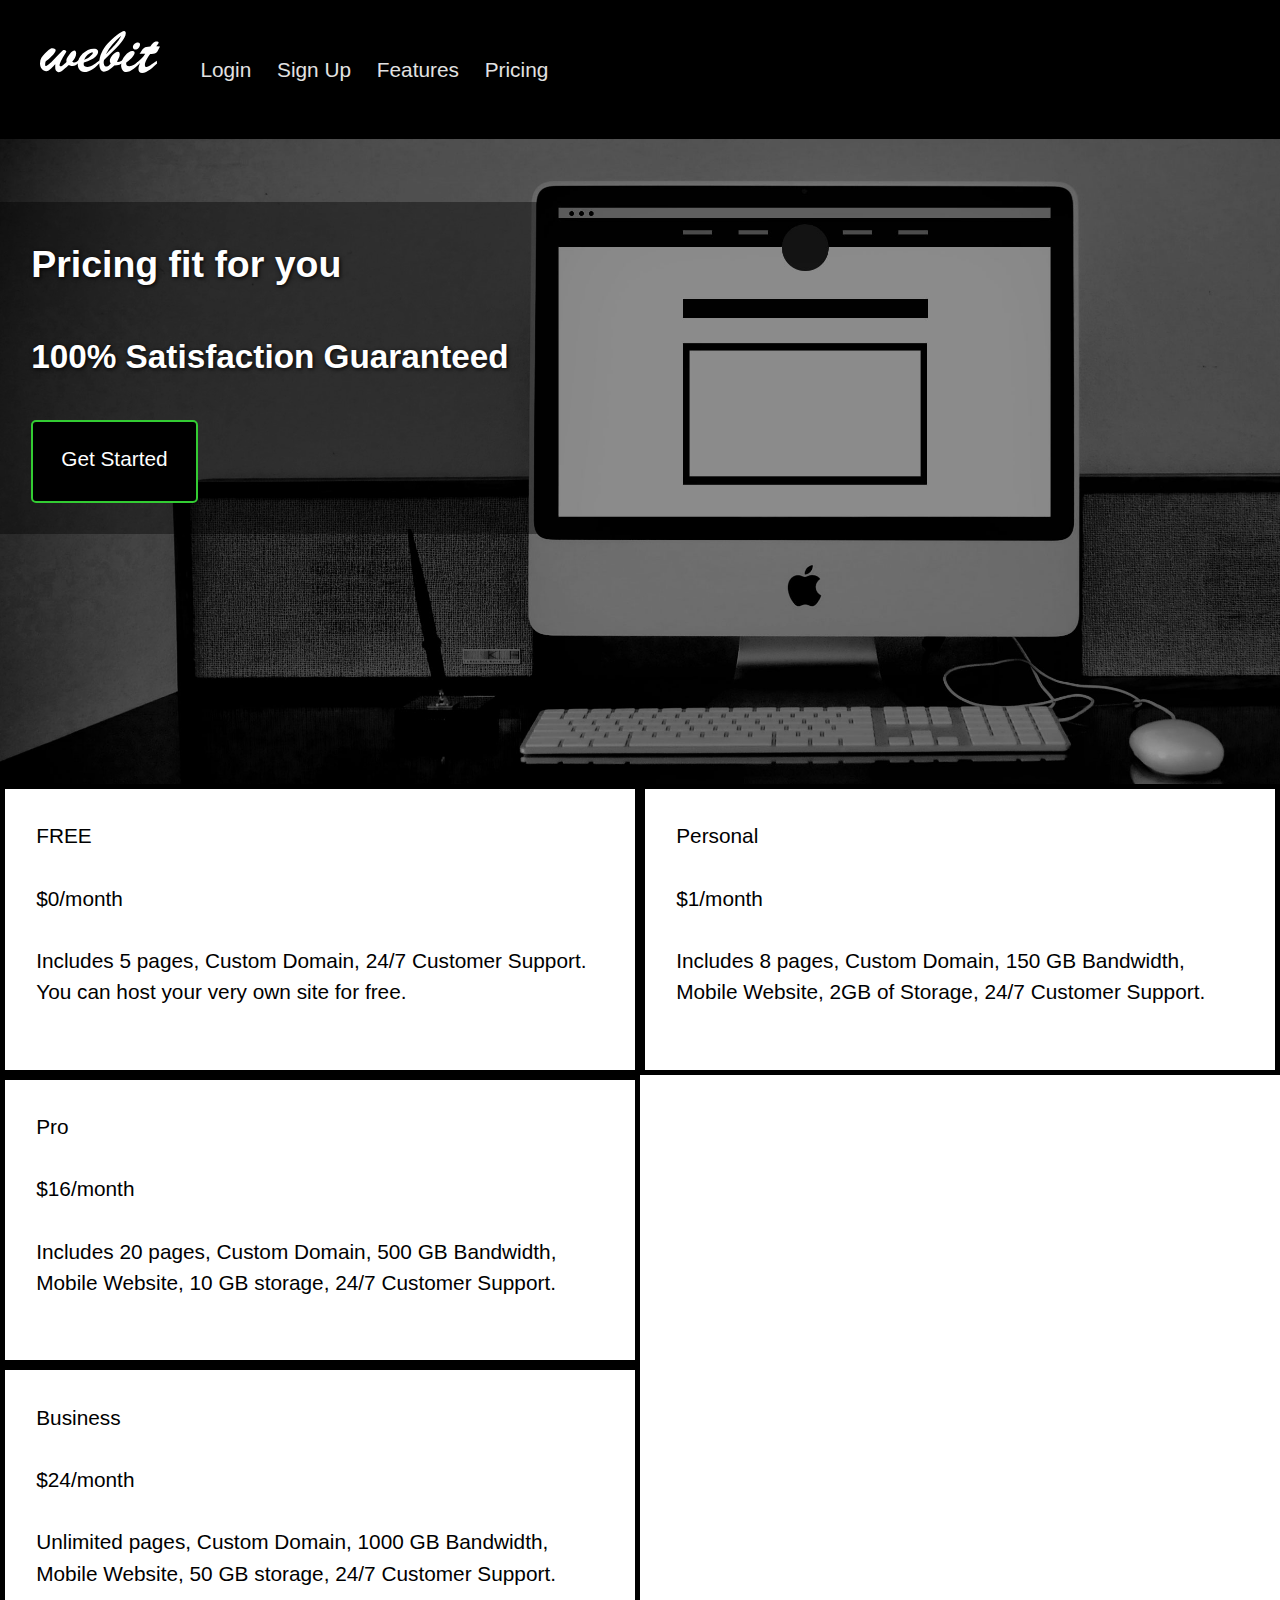
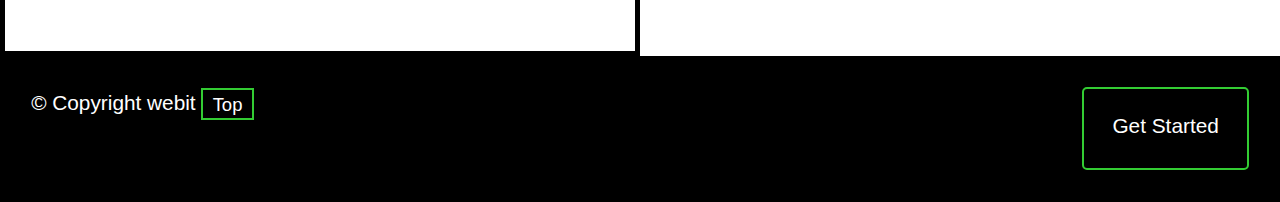
==== pricing.html @ 9e7751a6 "added pricing content" ====
<!DOCTYPE html>
<html lang="en-ca">
<head>
    <meta charset="utf-8">
    <title>Webit</title>
    <meta name="viewport" content="width=device-width,initial-scale=1">
    
    <link href="css/grid.css" rel="stylesheet">
    <link href="css/typography.css" rel="stylesheet">
    <link href="css/main.css" rel="stylesheet">
</head>
<body>

<ul class="skip-links">
    <li><a href="#nav">Skip to Navigation</a></li>
    <li><a href="#main">Skip to main content</a></li>
</ul>    
    
<header class="head" role="banner" id="top">
    <div class="head-top">
        <div class="logo">
            <a href="index.html"><img src="images/webit-logo.svg" alt="Webit logo"></a>
        </div>
        <div>
            <nav class="nav" role="navigation" id="nav">
                <ul>
                    <li><a href="#">Login</a></li>
                    <li><a href="signup.html">Sign Up</a></li>
                    <li><a href="index.html#features">Features</a></li>
                    <li><a href="pricing.html">Pricing</a></li>
                </ul>   
            </nav>
        </div>
    </div>
</header>
  
<main role="main" id="main">     
    <div class="billboard">
        <div class="billboardtext island">
            <h1>Pricing fit for you</h1>
            <h2>100% Satisfaction Guaranteed</h2>
            <div class="getstarted">
                <a href=""><p class="kilo push-0">Get Started</p></a>
            </div>
        </div>

    </div>
    
    <div class="grid">
        <div class="box3 island unit unit-xs-1 unit-s-1 unit-m-1-2 unit-1-4">
            <p>FREE</p>
            <p>$0/month</p>
            <p>Includes 5 pages, Custom Domain, 24/7 Customer Support. You can host your very own site for free.</p>
        </div>
        <div class="box3 island unit unit-xs-1 unit-s-1 unit-m-1-2 unit-1-4">
            <p>Personal</p>
            <p>$1/month</p>
            <p>Includes 8 pages, Custom Domain, 150 GB Bandwidth, Mobile Website, 2GB of Storage, 24/7 Customer Support.</p>
        </div>
        </div>
        <div class="box3 island unit unit-xs-1 unit-s-1 unit-m-1-2 unit-1-4">
            <p>Pro</p>
            <p>$16/month</p>
            <p>Includes 20 pages, Custom Domain, 500 GB Bandwidth, Mobile Website, 10 GB storage, 24/7 Customer Support.</p>
        </div>
        <div class="box3 island unit unit-xs-1 unit-s-1 unit-m-1-2 unit-1-4">
            <p>Business</p>
            <p>$24/month</p>
            <p>Unlimited pages, Custom Domain, 1000 GB Bandwidth, Mobile Website, 50 GB storage, 24/7 Customer Support.</p>
        </div>
    </div>   
</main>
    
<footer class="foot island grid" role="contentinfo">
    <div class="unit unit-xs-1-2 unit-s-1-2 unit-m-1-2 unit-l-1-2">
        <p class="copyright kilo">© Copyright webit <a href="#top" class="toplink milli">Top</a></p>
    </div>
     <div class="getstarted-footer unit unit-xs-1-2 unit-s-1-2 unit-m-1-2 unit-l-1-2">
         <a href="signup.html"><p class="kilo push-0">Get Started</p></a>
    </div>
</footer> 
    
</body>
</html>
---- css/grid.css ----
.grid {
  margin: 0;
  padding: 0;
  letter-spacing: -0.31em;
  text-rendering: optimizespeed;
  display: -webkit-flex;
  -webkit-flex-flow: row wrap;
  display: -ms-flexbox;
  -ms-flex-flow: row wrap;
  display: flex;
  flex-flow: row wrap;
}

.grid-bottom {
  -webkit-align-items: flex-end;
  -ms-align-items: flex-end;
  align-items: flex-end;
}

.grid-middle {
  -webkit-align-items: center;
  -ms-align-items: center;
  align-items: center;
}

.grid-stretch {
  -webkit-align-items: stretch;
  -ms-align-items: stretch;
  align-items: stretch;
}

.opera-only :-o-prefocus, .grid {
  word-spacing: -0.43em;
}

.unit {
  letter-spacing: normal;
  text-rendering: auto;
  vertical-align: top;
  word-spacing: normal;
  display: inline-block;
  visibility: visible;
}

.grid-bottom .unit {
  vertical-align: bottom;
}

.grid-middle .unit {
  vertical-align: middle;
}

.unit[class*="push-"],
.unit[class*="pull-"] {
  position: relative;
}

.unit-xs-hidden {
  display: none;
  visibility: hidden;
}

.unit-xs-centered {
  margin: 0 auto;
}

.unit-xs-1, .xs-1 {
  display: block;
  visibility: visible;
  width: 100%;
}

.unit-offset-xs-0 {
  margin-left: 0;
}

.unit-push-xs-0,
.unit-pull-xs-0 {
  left: 0;
}

.unit-xs-1-2, .xs-1-2 {
  width: 50.0000%;
}

.unit-offset-xs-1-2 {
  margin-left: 50.0000%;
}

.unit-push-xs-1-2 {
  left: 50.0000%;
}

.unit-pull-xs-1-2 {
  left: -50.0000%;
}

.unit-xs-1-3, .xs-1-3 {
  width: 33.3333%;
}

.unit-offset-xs-1-3 {
  margin-left: 33.3333%;
}

.unit-push-xs-1-3 {
  left: 33.3333%;
}

.unit-pull-xs-1-3 {
  left: -33.3333%;
}

.unit-xs-2-3, .xs-2-3 {
  width: 66.6667%;
}

.unit-offset-xs-2-3 {
  margin-left: 66.6667%;
}

.unit-push-xs-2-3 {
  left: 66.6667%;
}

.unit-pull-xs-2-3 {
  left: -66.6667%;
}

.unit-xs-1-4, .xs-1-4 {
  width: 25.0000%;
}

.unit-offset-xs-1-4 {
  margin-left: 25.0000%;
}

.unit-push-xs-1-4 {
  left: 25.0000%;
}

.unit-pull-xs-1-4 {
  left: -25.0000%;
}

.unit-xs-3-4, .xs-3-4 {
  width: 75.0000%;
}

.unit-offset-xs-3-4 {
  margin-left: 75.0000%;
}

.unit-push-xs-3-4 {
  left: 75.0000%;
}

.unit-pull-xs-3-4 {
  left: -75.0000%;
}

.unit-xs-1-2,.xs-1-2,.unit-xs-1-3,.xs-1-3,.unit-xs-2-3,.xs-2-3,.unit-xs-1-4,.xs-1-4,.unit-xs-3-4,.xs-3-4 {
  display: inline-block;
  visibility: visible;
}

@media only screen and (min-width: 25em) {

.unit-s-hidden {
  display: none;
  visibility: hidden;
}

.unit-s-centered {
  margin: 0 auto;
}

.unit-s-1, .s-1 {
  display: block;
  visibility: visible;
  width: 100%;
}

.unit-offset-s-0 {
  margin-left: 0;
}

.unit-push-s-0,
.unit-pull-s-0 {
  left: 0;
}

.unit-s-1-2, .s-1-2 {
  width: 50.0000%;
}

.unit-offset-s-1-2 {
  margin-left: 50.0000%;
}

.unit-push-s-1-2 {
  left: 50.0000%;
}

.unit-pull-s-1-2 {
  left: -50.0000%;
}

.unit-s-1-3, .s-1-3 {
  width: 33.3333%;
}

.unit-offset-s-1-3 {
  margin-left: 33.3333%;
}

.unit-push-s-1-3 {
  left: 33.3333%;
}

.unit-pull-s-1-3 {
  left: -33.3333%;
}

.unit-s-2-3, .s-2-3 {
  width: 66.6667%;
}

.unit-offset-s-2-3 {
  margin-left: 66.6667%;
}

.unit-push-s-2-3 {
  left: 66.6667%;
}

.unit-pull-s-2-3 {
  left: -66.6667%;
}

.unit-s-1-4, .s-1-4 {
  width: 25.0000%;
}

.unit-offset-s-1-4 {
  margin-left: 25.0000%;
}

.unit-push-s-1-4 {
  left: 25.0000%;
}

.unit-pull-s-1-4 {
  left: -25.0000%;
}

.unit-s-3-4, .s-3-4 {
  width: 75.0000%;
}

.unit-offset-s-3-4 {
  margin-left: 75.0000%;
}

.unit-push-s-3-4 {
  left: 75.0000%;
}

.unit-pull-s-3-4 {
  left: -75.0000%;
}

.unit-s-1-2,.s-1-2,.unit-s-1-3,.s-1-3,.unit-s-2-3,.s-2-3,.unit-s-1-4,.s-1-4,.unit-s-3-4,.s-3-4 {
  display: inline-block;
  visibility: visible;
}

}

@media only screen and (min-width: 38em) {

.unit-m-hidden {
  display: none;
  visibility: hidden;
}

.unit-m-centered {
  margin: 0 auto;
}

.unit-m-1, .m-1 {
  display: block;
  visibility: visible;
  width: 100%;
}

.unit-offset-m-0 {
  margin-left: 0;
}

.unit-push-m-0,
.unit-pull-m-0 {
  left: 0;
}

.unit-m-1-2, .m-1-2 {
  width: 50.0000%;
}

.unit-offset-m-1-2 {
  margin-left: 50.0000%;
}

.unit-push-m-1-2 {
  left: 50.0000%;
}

.unit-pull-m-1-2 {
  left: -50.0000%;
}

.unit-m-1-3, .m-1-3 {
  width: 33.3333%;
}

.unit-offset-m-1-3 {
  margin-left: 33.3333%;
}

.unit-push-m-1-3 {
  left: 33.3333%;
}

.unit-pull-m-1-3 {
  left: -33.3333%;
}

.unit-m-2-3, .m-2-3 {
  width: 66.6667%;
}

.unit-offset-m-2-3 {
  margin-left: 66.6667%;
}

.unit-push-m-2-3 {
  left: 66.6667%;
}

.unit-pull-m-2-3 {
  left: -66.6667%;
}

.unit-m-1-4, .m-1-4 {
  width: 25.0000%;
}

.unit-offset-m-1-4 {
  margin-left: 25.0000%;
}

.unit-push-m-1-4 {
  left: 25.0000%;
}

.unit-pull-m-1-4 {
  left: -25.0000%;
}

.unit-m-3-4, .m-3-4 {
  width: 75.0000%;
}

.unit-offset-m-3-4 {
  margin-left: 75.0000%;
}

.unit-push-m-3-4 {
  left: 75.0000%;
}

.unit-pull-m-3-4 {
  left: -75.0000%;
}

.unit-m-1-2,.m-1-2,.unit-m-1-3,.m-1-3,.unit-m-2-3,.m-2-3,.unit-m-1-4,.m-1-4,.unit-m-3-4,.m-3-4 {
  display: inline-block;
  visibility: visible;
}

}

@media only screen and (min-width: 60em) {

.unit-l-hidden {
  display: none;
  visibility: hidden;
}

.unit-l-centered {
  margin: 0 auto;
}

.unit-l-1, .l-1 {
  display: block;
  visibility: visible;
  width: 100%;
}

.unit-offset-l-0 {
  margin-left: 0;
}

.unit-push-l-0,
.unit-pull-l-0 {
  left: 0;
}

.unit-l-1-2, .l-1-2 {
  width: 50.0000%;
}

.unit-offset-l-1-2 {
  margin-left: 50.0000%;
}

.unit-push-l-1-2 {
  left: 50.0000%;
}

.unit-pull-l-1-2 {
  left: -50.0000%;
}

.unit-l-1-3, .l-1-3 {
  width: 33.3333%;
}

.unit-offset-l-1-3 {
  margin-left: 33.3333%;
}

.unit-push-l-1-3 {
  left: 33.3333%;
}

.unit-pull-l-1-3 {
  left: -33.3333%;
}

.unit-l-2-3, .l-2-3 {
  width: 66.6667%;
}

.unit-offset-l-2-3 {
  margin-left: 66.6667%;
}

.unit-push-l-2-3 {
  left: 66.6667%;
}

.unit-pull-l-2-3 {
  left: -66.6667%;
}

.unit-l-1-4, .l-1-4 {
  width: 25.0000%;
}

.unit-offset-l-1-4 {
  margin-left: 25.0000%;
}

.unit-push-l-1-4 {
  left: 25.0000%;
}

.unit-pull-l-1-4 {
  left: -25.0000%;
}

.unit-l-3-4, .l-3-4 {
  width: 75.0000%;
}

.unit-offset-l-3-4 {
  margin-left: 75.0000%;
}

.unit-push-l-3-4 {
  left: 75.0000%;
}

.unit-pull-l-3-4 {
  left: -75.0000%;
}

.unit-l-1-2,.l-1-2,.unit-l-1-3,.l-1-3,.unit-l-2-3,.l-2-3,.unit-l-1-4,.l-1-4,.unit-l-3-4,.l-3-4 {
  display: inline-block;
  visibility: visible;
}

}

.unit-content-distribute {
  display: -ms-flexbox;
  display: -webkit-flex;
  display: flex;
  -ms-flex-direction: column;
  -webkit-flex-direction: column;
  flex-direction: column;
  -ms-flex-pack: justify;
  -webkit-justify-content: space-between;
  justify-content: space-between;
  -ms-flex-align: center;
  -webkit-align-items: center;
  align-items: center;
}

.content-fill {
  -ms-flex-grow: 2;
  -webkit-flex-grow: 2;
  flex-grow: 2;
}

.content-shrink {
  -ms-align-self: center;
  -webkit-align-self: center;
  align-self: center;
}
---- css/typography.css ----
html {
  font: normal 100%/1.5 Helvetica, sans-serif;
}

@media only screen and (min-width: 60em) {

  html {
    font-size: 110%;
  }

}

@media only screen and (min-width: 90em) {

  html {
    font-size: 120%;
  }

}

@media only screen and (min-width: 120em) {

  html {
    font-size: 130%;
  }

}

h1, h2, h3, h4, h5, h6,
p, ul, ol, dl, dd, figure,
blockquote, details, hr,
fieldset, pre, table {
  margin: 0 0 1.5rem;
}

.yotta {
  font-size: 2.2807rem;
  line-height: 1.3154;
}

.zetta {
  font-size: 2.0273rem;
  line-height: 1.4798;
}

h1, .exa {
  font-size: 1.8020rem;
  line-height: 1.6648;
}

h2, .peta {
  font-size: 1.6018rem;
  line-height: 1.8729;
}

h3, .tera {
  font-size: 1.4238rem;
  line-height: 1.0535;
}

h4, .giga {
  font-size: 1.2656rem;
  line-height: 1.1852;
}

h5, .mega {
  font-size: 1.1250rem;
  line-height: 1.3333;
}

h6, .kilo {
  font-size: 1.0000rem;
  line-height: 1.5000;
}

small, .milli {
  font-size: 0.8889rem;
  line-height: 1.6875;
}

.micro {
  font-size: 0.7901rem;
  line-height: 1.8984;
}

sub,
sup {
  font-size: 75%;
  line-height: 1px;
  position: relative;
  vertical-align: baseline;
}

sup {
  top: -0.5em;
}

sub {
  bottom: -0.25em;
}

.text-left {
  text-align: left;
}

.text-right {
  text-align: right;
}

.text-center {
  text-align: center;
}

.normal {
  font-weight: normal;
}

.bold {
  font-weight: bold;
}

.italic {
  font-style: italic;
}

.push {
  margin-bottom: 1.5rem;
}

.push-none, .push-0 {
  margin-bottom: 0;
}

.push-double, .push-2 {
  margin-bottom: 3.0000rem;
}

.push-half, .push-1-2 {
  margin-bottom: 0.7500rem;
}

.push-quarter, .push-1-4 {
  margin-bottom: 0.3750rem;
}

.pad-top, .pad-t {
  padding-top: 1.5rem;
}

.pad-bottom, .pad-b {
  padding-bottom: 1.5rem;
}

.pad-top-double, .pad-t-2 {
  padding-top: 3.0000rem;
}

.pad-bottom-double, .pad-b-2 {
  padding-bottom: 3.0000rem;
}

.pad-top-half, .pad-t-1-2 {
  padding-top: 0.7500rem;
}

.pad-bottom-half, .pad-b-1-2 {
  padding-bottom: 0.7500rem;
}

.pad-top-quarter, .pad-t-1-4 {
  padding-top: 0.3750rem;
}

.pad-bottom-quarter, .pad-b-1-4 {
  padding-bottom: 0.3750rem;
}

.island {
  padding: 1.5rem;
}

.island-double, .island-2 {
  padding: 3.0000rem;
}

.island-half, .island-1-2 {
  padding: 0.7500rem;
}

.island-quarter, .island-1-4 {
  padding: 0.3750rem;
}

.gutter {
  padding-left: 1.5rem;
  padding-right: 1.5rem;
}

.gutter-double, .gutter-2 {
  padding-left: 3.0000rem;
  padding-right: 3.0000rem;
}

.gutter-half, .gutter-1-2 {
  padding-left: 0.7500rem;
  padding-right: 0.7500rem;
}

.gutter-quarter, .gutter-1-4 {
  padding-left: 0.3750rem;
  padding-right: 0.3750rem;
}
---- css/main.css ----
@-moz-viewport { width: device-width; scale: 1; }
@-ms-viewport { width: device-width; scale: 1; }
@-o-viewport { width: device-width; scale: 1; }
@-webkit-viewport { width: device-width; scale: 1; }
@viewport { width: device-width; scale: 1; }

html {
  margin: 0;
  padding: 0;
  box-sizing: border-box;

  font: normal 100%/1.5 sans-serif;
  -moz-text-size-adjust: 100%;
  -ms-text-size-adjust: 100%;
  -webkit-text-size-adjust: 100%;
  text-size-adjust: 100%;
}

@media only screen and (min-width: 25em) {
    
    html {
        font-size: 110%;
    }
    
}

@media only screen and (min-width: 38em) {

    html {
        font-size: 120%;
    }
    
}

@media only screen and (min-width: 60em) {
    
    html {
        font-size: 130%
    }
    
}

*, *:before, *:after {
  box-sizing: inherit;
}

body {
    margin: 0;
    padding: 0;
}

.head-top {
	overflow: hidden;
	position: relative;
    background-color: #000;
    padding: 0.5em;
}

.logo {
	float: left;
	margin: 1em 30px;
    padding: 0;
	width: 120px;
    height: 50px;
    position: block;
}

.nav {
	background-color: #000;
    display: block;
}

.nav > ul {
	margin: 0;
	padding: 0.8em 0;
    display: inline-block;
	list-style-type: none;
	font-size: 1em;
}

.nav > ul li {
	margin: 0;
	padding: 0.8em 0;
    display: inline-block;
	list-style-type: none;
	font-size: 1em;
}

.nav a,
.nav a:link,
.nav a:visited {
	display: inline-block;
	padding: 0.5em 10px;
	color: #e2e2e2;
	text-decoration: none;
}

.nav a:hover,
.nav a:focus,
.nav a:active {
	background-color: #222;
	color: #fff;
}

.template-image {

}

.box1 {
    background-color: #33cc33;
    padding: 4em;
}

.box2 {
    background-color: #000;
    padding: 4em;
}

.box3 {
    background-color: #fff;
    border-color: #000;
    border-style: solid;
    border-width: 5px;
}

.foot {
    background-color: #000;
}

.billboard {
    width: 100%;
    overflow: hidden;
    height: 15rem;
    background-size: 100%;
    background-image: url(../images/billboard-saas-black-mayyybe-cropped.jpg);  
    color: #fff;
}

.billboardtext {
    background-color: rgba(0,0,0,0.4);
    display: inline-block;
    text-shadow: 1px 1px 4px #000;
    margin-top: 3em;
}

.headers3 {
    text-align: center;
}

.feature {
    text-align: center;
    color: #fff;
}
 
blockquote {
    font-weight: bold;
    display: block;
    font-size: 20px;
    text-align: center;
    margin: 0 auto;
}

blockquote:before, blockquote:after {
color: #33cc33;
font-size: 100%;
width: 50%;
}

blockquote:before {
    content: "“";
    font-size: 6rem;
}

blockquote:after {
    content: "”";
    font-size: 6rem;
    
}

.boxlength {
    width: 100%;
    height: 3em;
}

.centreform {
    text-align: center;
}

form {
    max-width: 30em;
    margin: 0 auto;
}

button {
    font-size: 1em;
    border: none;
    background-color: #000;
    font-family: helvetica;
    color: #fff;
    border-radius: 5px;
    padding: 0.5em 0.75em;
    margin-bottom: 4rem;
}

.template {
    padding: 0 7%;
}

.quotation {
    background-color: #fff;
}

.getstarted a {
    display: block;
    text-align: center;
    border-radius: 5px;
    color: white;
    font-weight: bold;
    background-color: #000;
    padding: 1em;
    text-decoration: none;
    width: 8em;
    height: 4em;
    font-weight: 200;
    border-color: white;
    margin: 0;
    border: 1px;
    border-style: solid;
    border-width: 2px;
    border-color: #33cc33;
}

.getstarted-footer a {
    display: block;
    text-align: center;
    border-radius: 5px;
    color: white;
    font-weight: bold;
    background-color: #000;
    padding: 1em;
    text-decoration: none;
    width: 8em;
    height: 4em;
    font-weight: 200;
    border-color: white;
    margin: 0;
    border: 1px;
    border-style: solid;
    border-width: 2px;
    border-color: #33cc33;
    float: right;
    
}

a:focus {
    outline: 3px solid #fff;
}

.skip-links {
    margin: 0;
    padding: 0;
    list-style-type: none;
}

.skip-links a {
    position: absolute;
    top: -3em;
    background-color: #000;
    color: #fff;
    padding: 0.5em 0.75em;
    font-weight: bold;
    text-decoration: none;
    z-index: 100;
}

.skip-links a:focus {
    top: 0;
}

.copyright {
    color: #fff;
    width: 12em;
}

.toplink {
    margin: 0;
    padding: 0.2em 0.5em;
    text-decoration: none;
    color: #fff;
    border-style: solid;
    border-width: 2px;
    border-color: #33cc33;
}

@media only screen and (min-width: 60em) {
 
    .getstarted {
        text-align: left;
    }
    
    .billboard {
        height: 40rem;
    }
    
}

@media only screen and (min-width: 38em) {
    
    .billboard {
        height: 30rem;
    }
    
}


@media only screen and (min-width: 25em) {
    
    .billboardtext {
        text-align: left;
    }

    .nav > ul {
        float: left;  
    }
    
    .billboard {
        height: 31rem;
    }
}
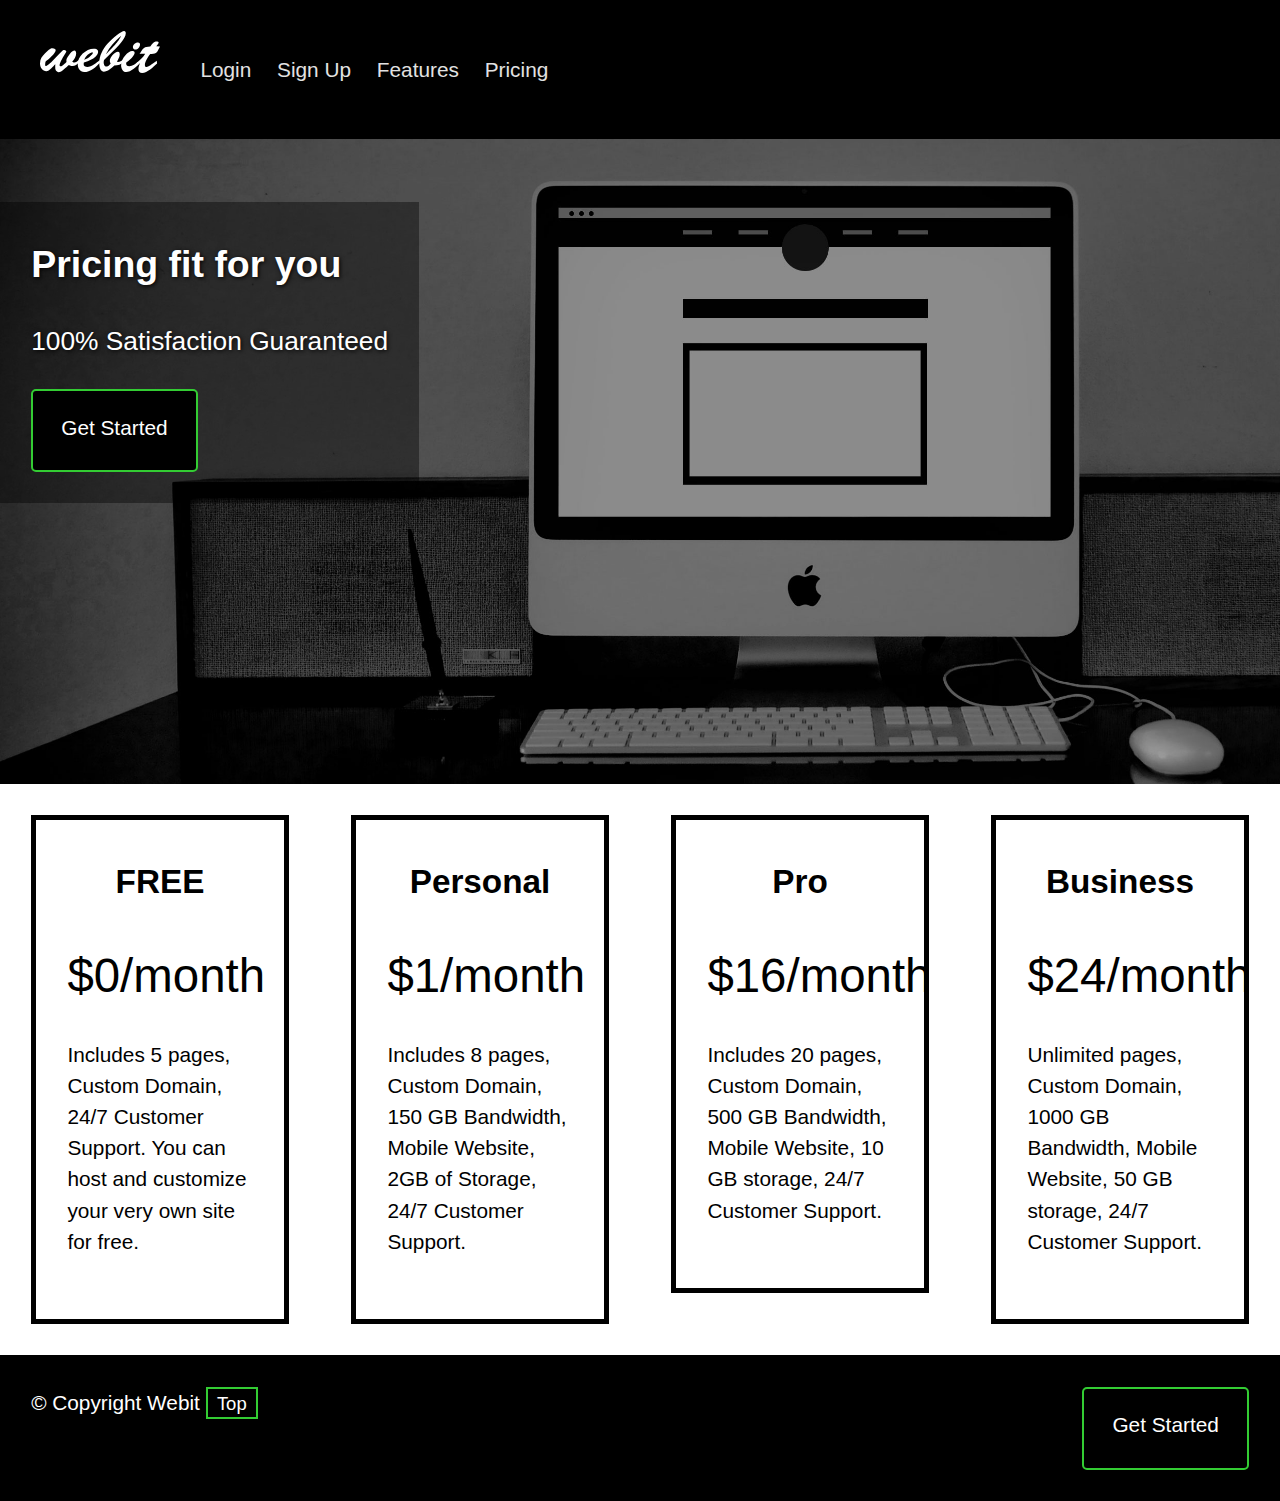
==== commit 8ec340dd: "Entered new grid" ====
--- a/pricing.html
+++ b/pricing.html
@@ -38,42 +38,49 @@
     <div class="billboard">
         <div class="billboardtext island">
             <h1>Pricing fit for you</h1>
-            <h2>100% Satisfaction Guaranteed</h2>
+            <h2 class="giga nonbold">100% Satisfaction Guaranteed</h2>
             <div class="getstarted">
-                <a href=""><p class="kilo push-0">Get Started</p></a>
+                <a href="signup.html"><p class="kilo push-0">Get Started</p></a>
             </div>
         </div>
 
     </div>
     
     <div class="grid">
-        <div class="box3 island unit unit-xs-1 unit-s-1 unit-m-1-2 unit-1-4">
-            <p>FREE</p>
-            <p>$0/month</p>
-            <p>Includes 5 pages, Custom Domain, 24/7 Customer Support. You can host your very own site for free.</p>
+        <div class="island unit unit-xs-1 unit-s-1 unit-m-1-2 unit-l-1-4">
+            <div class="box3 island">
+                <p class="price-title peta">FREE</p>
+                <p class="price yotta">$0/month</p>
+                <p>Includes 5 pages, Custom Domain, 24/7 Customer Support. You can host and customize your very own site for free.</p>
+            </div>
         </div>
-        <div class="box3 island unit unit-xs-1 unit-s-1 unit-m-1-2 unit-1-4">
-            <p>Personal</p>
-            <p>$1/month</p>
-            <p>Includes 8 pages, Custom Domain, 150 GB Bandwidth, Mobile Website, 2GB of Storage, 24/7 Customer Support.</p>
+        <div class="island unit unit-xs-1 unit-s-1 unit-m-1-2 unit-l-1-4">
+            <div class="box3 island">
+                <p class="price-title peta">Personal</p>
+                <p class="price yotta">$1/month</p>
+                <p>Includes 8 pages, Custom Domain, 150 GB Bandwidth, Mobile Website, 2GB of Storage, 24/7 Customer Support.</p>
+            </div>
         </div>
-        </div>
-        <div class="box3 island unit unit-xs-1 unit-s-1 unit-m-1-2 unit-1-4">
-            <p>Pro</p>
-            <p>$16/month</p>
-            <p>Includes 20 pages, Custom Domain, 500 GB Bandwidth, Mobile Website, 10 GB storage, 24/7 Customer Support.</p>
-        </div>
-        <div class="box3 island unit unit-xs-1 unit-s-1 unit-m-1-2 unit-1-4">
-            <p>Business</p>
-            <p>$24/month</p>
-            <p>Unlimited pages, Custom Domain, 1000 GB Bandwidth, Mobile Website, 50 GB storage, 24/7 Customer Support.</p>
-        </div>
-    </div>   
+        <div class="island unit unit-xs-1 unit-s-1 unit-m-1-2 unit-l-1-4">
+            <div class="box3 island">
+                <p class="price-title peta">Pro</p>
+                <p class="price yotta">$16/month</p>
+                <p>Includes 20 pages, Custom Domain, 500 GB Bandwidth, Mobile Website, 10 GB storage, 24/7 Customer Support.</p>
+            </div>
+            </div>
+        <div class="island unit unit-xs-1 unit-s-1 unit-m-1-2 unit-l-1-4">
+            <div class="box3 island">
+                <p class="price-title peta">Business</p>
+                <p class="price yotta">$24/month</p>
+                <p>Unlimited pages, Custom Domain, 1000 GB Bandwidth, Mobile Website, 50 GB storage, 24/7 Customer Support.</p>
+            </div>
+        </div>  
+    </div>
 </main>
     
 <footer class="foot island grid" role="contentinfo">
     <div class="unit unit-xs-1-2 unit-s-1-2 unit-m-1-2 unit-l-1-2">
-        <p class="copyright kilo">© Copyright webit <a href="#top" class="toplink milli">Top</a></p>
+        <p class="copyright kilo">© Copyright Webit <a href="#top" class="toplink milli">Top</a></p>
     </div>
      <div class="getstarted-footer unit unit-xs-1-2 unit-s-1-2 unit-m-1-2 unit-l-1-2">
          <a href="signup.html"><p class="kilo push-0">Get Started</p></a>
--- a/css/grid.css
+++ b/css/grid.css
@@ -127,39 +127,7 @@
   left: -66.6667%;
 }
 
-.unit-xs-1-4, .xs-1-4 {
-  width: 25.0000%;
-}
-
-.unit-offset-xs-1-4 {
-  margin-left: 25.0000%;
-}
-
-.unit-push-xs-1-4 {
-  left: 25.0000%;
-}
-
-.unit-pull-xs-1-4 {
-  left: -25.0000%;
-}
-
-.unit-xs-3-4, .xs-3-4 {
-  width: 75.0000%;
-}
-
-.unit-offset-xs-3-4 {
-  margin-left: 75.0000%;
-}
-
-.unit-push-xs-3-4 {
-  left: 75.0000%;
-}
-
-.unit-pull-xs-3-4 {
-  left: -75.0000%;
-}
-
-.unit-xs-1-2,.xs-1-2,.unit-xs-1-3,.xs-1-3,.unit-xs-2-3,.xs-2-3,.unit-xs-1-4,.xs-1-4,.unit-xs-3-4,.xs-3-4 {
+.unit-xs-1-2,.xs-1-2,.unit-xs-1-3,.xs-1-3,.unit-xs-2-3,.xs-2-3 {
   display: inline-block;
   visibility: visible;
 }
@@ -238,39 +206,7 @@
   left: -66.6667%;
 }
 
-.unit-s-1-4, .s-1-4 {
-  width: 25.0000%;
-}
-
-.unit-offset-s-1-4 {
-  margin-left: 25.0000%;
-}
-
-.unit-push-s-1-4 {
-  left: 25.0000%;
-}
-
-.unit-pull-s-1-4 {
-  left: -25.0000%;
-}
-
-.unit-s-3-4, .s-3-4 {
-  width: 75.0000%;
-}
-
-.unit-offset-s-3-4 {
-  margin-left: 75.0000%;
-}
-
-.unit-push-s-3-4 {
-  left: 75.0000%;
-}
-
-.unit-pull-s-3-4 {
-  left: -75.0000%;
-}
-
-.unit-s-1-2,.s-1-2,.unit-s-1-3,.s-1-3,.unit-s-2-3,.s-2-3,.unit-s-1-4,.s-1-4,.unit-s-3-4,.s-3-4 {
+.unit-s-1-2,.s-1-2,.unit-s-1-3,.s-1-3,.unit-s-2-3,.s-2-3 {
   display: inline-block;
   visibility: visible;
 }
--- a/css/main.css
+++ b/css/main.css
@@ -123,6 +123,12 @@
     border-width: 5px;
 }
 
+.box3:hover {
+    background-color: #000;
+    color: #fff;
+    border-color: #33cc33;
+}
+
 .foot {
     background-color: #000;
 }
@@ -143,6 +149,10 @@
     margin-top: 3em;
 }
 
+.nonbold {
+    font-weight: 400;
+}
+
 .headers3 {
     text-align: center;
 }
@@ -150,6 +160,16 @@
 .feature {
     text-align: center;
     color: #fff;
+}
+
+.price-title {
+    text-align: center;
+    font-weight: 600;
+}
+
+.price {
+    text-align: center;
+    font-weight: 100; 
 }
  
 blockquote {
@@ -199,7 +219,18 @@
     color: #fff;
     border-radius: 5px;
     padding: 0.5em 0.75em;
-    margin-bottom: 4rem;
+}
+
+button:hover {
+    cursor: pointer;
+}
+
+.signuppage {
+    background-color: #000;
+}
+
+.signupmain {
+    background-color: #fff;
 }
 
 .template {
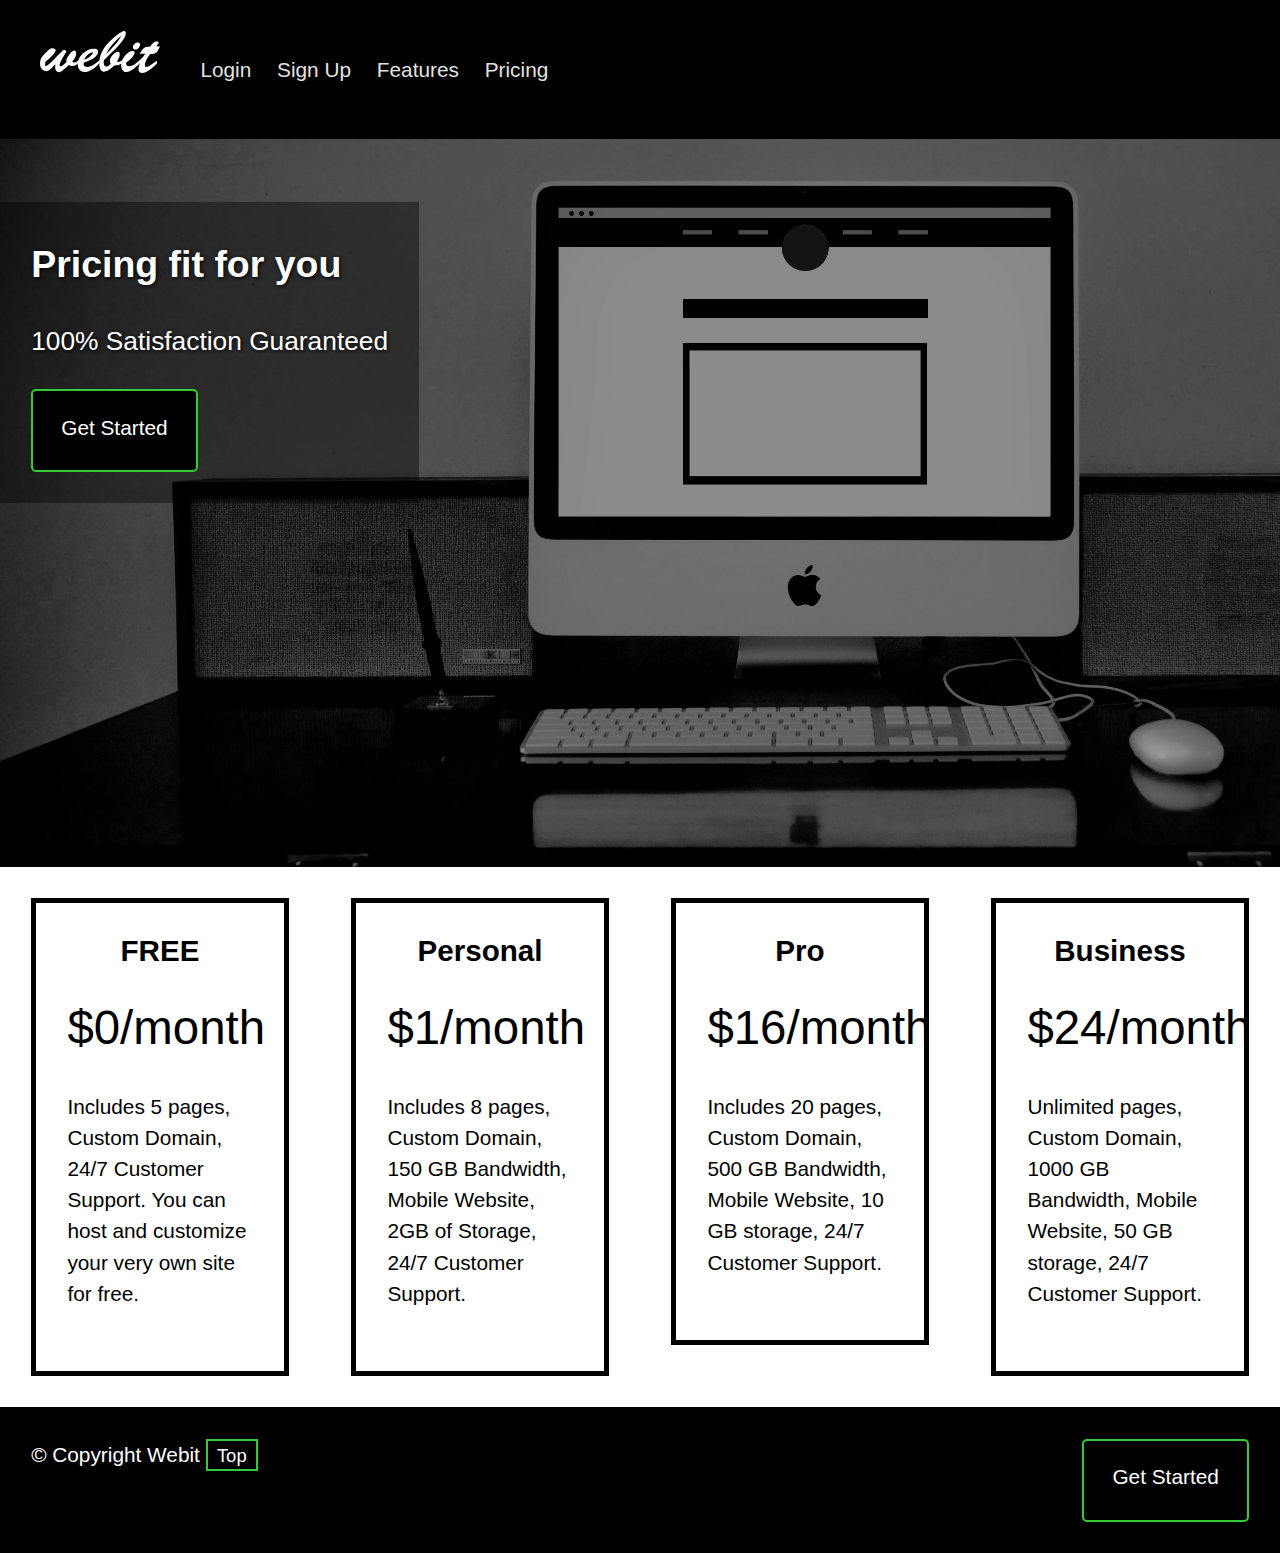
==== commit c218bad0: "tested billboard sizing" ====
--- a/pricing.html
+++ b/pricing.html
@@ -49,28 +49,28 @@
     <div class="grid">
         <div class="island unit unit-xs-1 unit-s-1 unit-m-1-2 unit-l-1-4">
             <div class="box3 island">
-                <p class="price-title peta">FREE</p>
+                <p class="price-title tera">FREE</p>
                 <p class="price yotta">$0/month</p>
                 <p>Includes 5 pages, Custom Domain, 24/7 Customer Support. You can host and customize your very own site for free.</p>
             </div>
         </div>
         <div class="island unit unit-xs-1 unit-s-1 unit-m-1-2 unit-l-1-4">
             <div class="box3 island">
-                <p class="price-title peta">Personal</p>
+                <p class="price-title tera">Personal</p>
                 <p class="price yotta">$1/month</p>
                 <p>Includes 8 pages, Custom Domain, 150 GB Bandwidth, Mobile Website, 2GB of Storage, 24/7 Customer Support.</p>
             </div>
         </div>
         <div class="island unit unit-xs-1 unit-s-1 unit-m-1-2 unit-l-1-4">
             <div class="box3 island">
-                <p class="price-title peta">Pro</p>
+                <p class="price-title tera">Pro</p>
                 <p class="price yotta">$16/month</p>
                 <p>Includes 20 pages, Custom Domain, 500 GB Bandwidth, Mobile Website, 10 GB storage, 24/7 Customer Support.</p>
             </div>
             </div>
         <div class="island unit unit-xs-1 unit-s-1 unit-m-1-2 unit-l-1-4">
             <div class="box3 island">
-                <p class="price-title peta">Business</p>
+                <p class="price-title tera">Business</p>
                 <p class="price yotta">$24/month</p>
                 <p>Unlimited pages, Custom Domain, 1000 GB Bandwidth, Mobile Website, 50 GB storage, 24/7 Customer Support.</p>
             </div>
--- a/css/main.css
+++ b/css/main.css
@@ -102,8 +102,14 @@
 	color: #fff;
 }
 
-.template-image {
-
+.thankyou {
+    text-align: center;
+}
+
+.here {
+    text-align: center;
+    color: #000;
+    font-weight: 600;
 }
 
 .box1 {
@@ -140,6 +146,8 @@
     background-size: 100%;
     background-image: url(../images/billboard-saas-black-mayyybe-cropped.jpg);  
     color: #fff;
+    background-repeat: no-repeat;
+    background-color: #000;
 }
 
 .billboardtext {
@@ -202,6 +210,10 @@
     height: 3em;
 }
 
+.boxlength:hover {
+    border-color: #33cc33;
+}
+
 .centreform {
     text-align: center;
 }
@@ -225,11 +237,11 @@
     cursor: pointer;
 }
 
-.signuppage {
-    background-color: #000;
-}
-
-.signupmain {
+.blackfill {
+    background-color: #000;
+}
+
+.whitefill {
     background-color: #fff;
 }
 
@@ -355,30 +367,30 @@
     }
     
     .billboard {
-        height: 31rem;
-    }
-}
-    
-
-
-
-
-
-
-
-
-
-
-
-
-
-
-
-
-
-
-
-
-
-
-
+        height: 35rem;
+    }
+}
+    
+
+
+
+
+
+
+
+
+
+
+
+
+
+
+
+
+
+
+
+
+
+
+
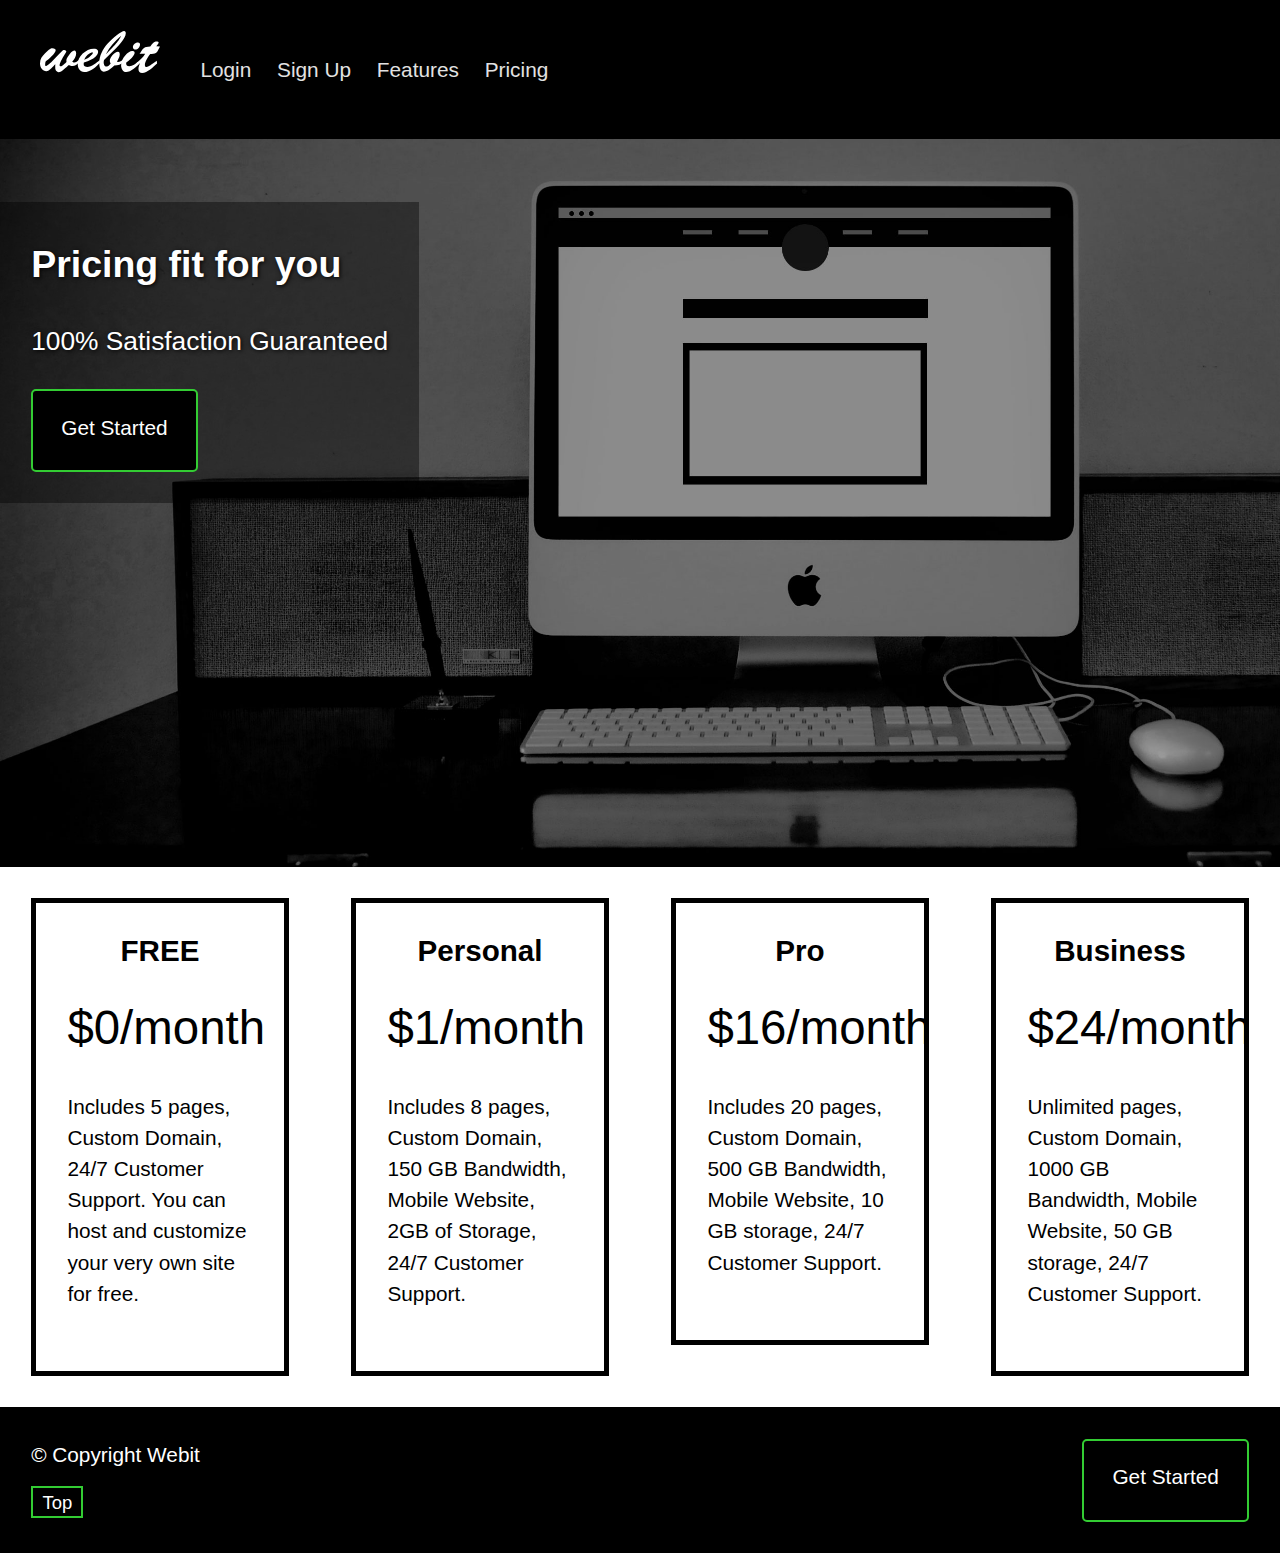
==== commit 9976ad80: "Moved top button" ====
--- a/pricing.html
+++ b/pricing.html
@@ -80,7 +80,8 @@
     
 <footer class="foot island grid" role="contentinfo">
     <div class="unit unit-xs-1-2 unit-s-1-2 unit-m-1-2 unit-l-1-2">
-        <p class="copyright kilo">© Copyright Webit <a href="#top" class="toplink milli">Top</a></p>
+        <p class="copyright pad-bottom-half kilo">© Copyright Webit</p>
+        <a href="#top" class="toplink milli">Top</a>
     </div>
      <div class="getstarted-footer unit unit-xs-1-2 unit-s-1-2 unit-m-1-2 unit-l-1-2">
          <a href="signup.html"><p class="kilo push-0">Get Started</p></a>
--- a/css/main.css
+++ b/css/main.css
@@ -323,6 +323,7 @@
 .copyright {
     color: #fff;
     width: 12em;
+    margin: 0;
 }
 
 .toplink {
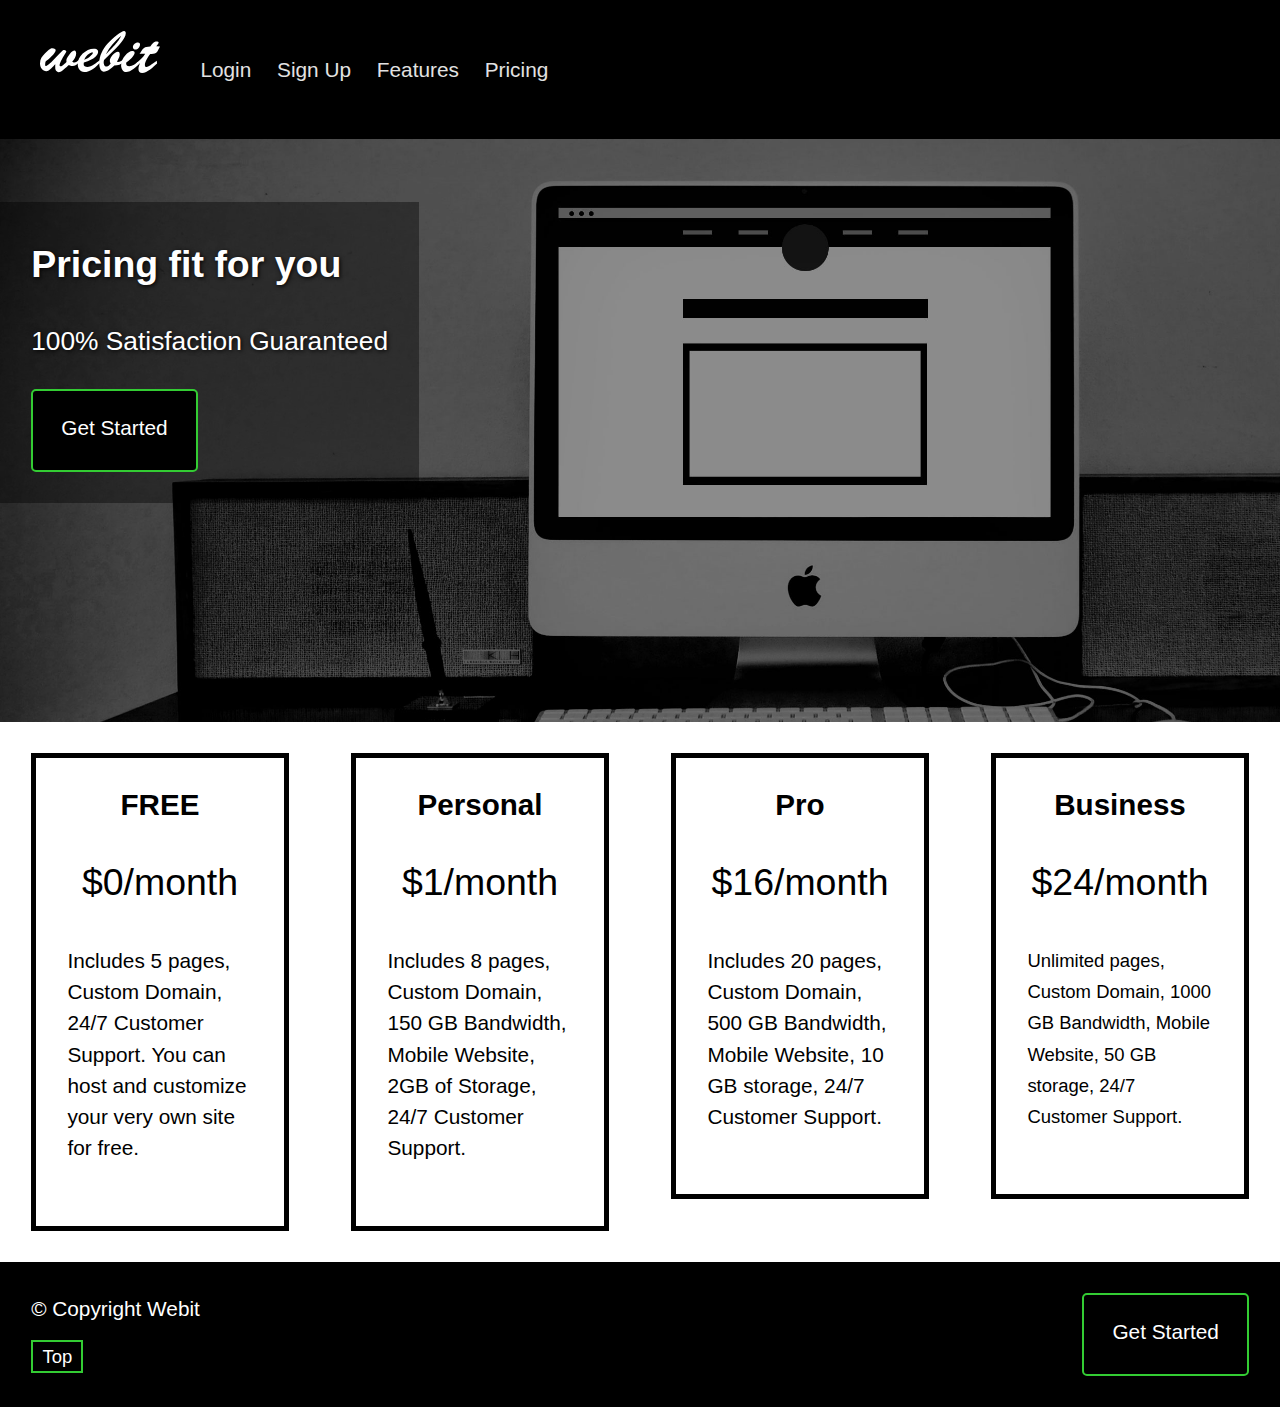
==== commit 9cbb99db: "Edited css of pricing boxes" ====
--- a/pricing.html
+++ b/pricing.html
@@ -50,29 +50,29 @@
         <div class="island unit unit-xs-1 unit-s-1 unit-m-1-2 unit-l-1-4">
             <div class="box3 island">
                 <p class="price-title tera">FREE</p>
-                <p class="price yotta">$0/month</p>
+                <p class="price exa">$0/month</p>
                 <p>Includes 5 pages, Custom Domain, 24/7 Customer Support. You can host and customize your very own site for free.</p>
             </div>
         </div>
         <div class="island unit unit-xs-1 unit-s-1 unit-m-1-2 unit-l-1-4">
             <div class="box3 island">
                 <p class="price-title tera">Personal</p>
-                <p class="price yotta">$1/month</p>
+                <p class="price exa">$1/month</p>
                 <p>Includes 8 pages, Custom Domain, 150 GB Bandwidth, Mobile Website, 2GB of Storage, 24/7 Customer Support.</p>
             </div>
         </div>
         <div class="island unit unit-xs-1 unit-s-1 unit-m-1-2 unit-l-1-4">
             <div class="box3 island">
                 <p class="price-title tera">Pro</p>
-                <p class="price yotta">$16/month</p>
+                <p class="price exa">$16/month</p>
                 <p>Includes 20 pages, Custom Domain, 500 GB Bandwidth, Mobile Website, 10 GB storage, 24/7 Customer Support.</p>
             </div>
             </div>
         <div class="island unit unit-xs-1 unit-s-1 unit-m-1-2 unit-l-1-4">
             <div class="box3 island">
                 <p class="price-title tera">Business</p>
-                <p class="price yotta">$24/month</p>
-                <p>Unlimited pages, Custom Domain, 1000 GB Bandwidth, Mobile Website, 50 GB storage, 24/7 Customer Support.</p>
+                <p class="price exa">$24/month</p>
+                <p class="milli">Unlimited pages, Custom Domain, 1000 GB Bandwidth, Mobile Website, 50 GB storage, 24/7 Customer Support.</p>
             </div>
         </div>  
     </div>
--- a/css/main.css
+++ b/css/main.css
@@ -130,9 +130,9 @@
 }
 
 .box3:hover {
-    background-color: #000;
-    color: #fff;
-    border-color: #33cc33;
+    background-color: #222;
+    color: #fff;
+    border-color: #000;
 }
 
 .foot {
@@ -367,31 +367,34 @@
         float: left;  
     }
     
+}
+    
+@media only screen and (min-width: 10em) {
+    
     .billboard {
-        height: 35rem;
-    }
-}
-    
-
-
-
-
-
-
-
-
-
-
-
-
-
-
-
-
-
-
-
-
-
-
-
+        height: 28rem;
+    }
+    
+}
+
+
+
+
+
+
+
+
+
+
+
+
+
+
+
+
+
+
+
+
+
+
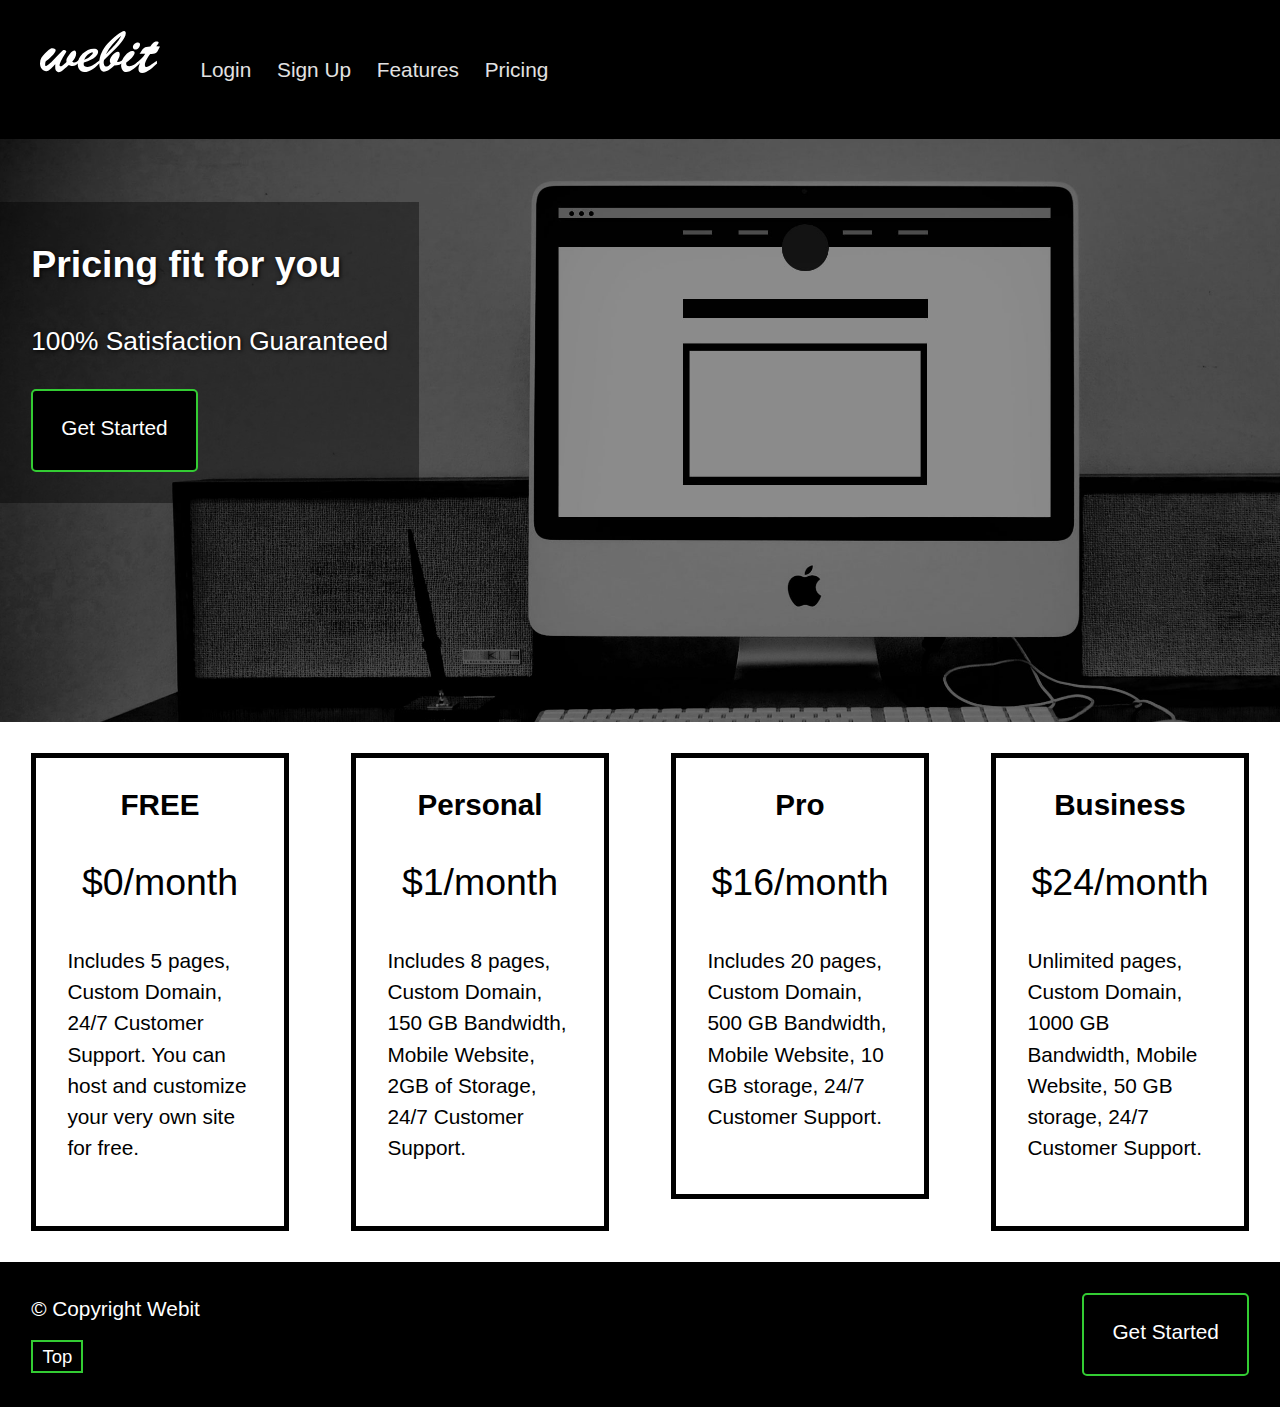
==== commit a52ab76a: "Changed typography classes on pricing page" ====
--- a/pricing.html
+++ b/pricing.html
@@ -51,28 +51,28 @@
             <div class="box3 island">
                 <p class="price-title tera">FREE</p>
                 <p class="price exa">$0/month</p>
-                <p>Includes 5 pages, Custom Domain, 24/7 Customer Support. You can host and customize your very own site for free.</p>
+                <p class="kilo">Includes 5 pages, Custom Domain, 24/7 Customer Support. You can host and customize your very own site for free.</p>
             </div>
         </div>
         <div class="island unit unit-xs-1 unit-s-1 unit-m-1-2 unit-l-1-4">
             <div class="box3 island">
                 <p class="price-title tera">Personal</p>
                 <p class="price exa">$1/month</p>
-                <p>Includes 8 pages, Custom Domain, 150 GB Bandwidth, Mobile Website, 2GB of Storage, 24/7 Customer Support.</p>
+                <p class="kilo">Includes 8 pages, Custom Domain, 150 GB Bandwidth, Mobile Website, 2GB of Storage, 24/7 Customer Support.</p>
             </div>
         </div>
         <div class="island unit unit-xs-1 unit-s-1 unit-m-1-2 unit-l-1-4">
             <div class="box3 island">
                 <p class="price-title tera">Pro</p>
                 <p class="price exa">$16/month</p>
-                <p>Includes 20 pages, Custom Domain, 500 GB Bandwidth, Mobile Website, 10 GB storage, 24/7 Customer Support.</p>
+                <p class="kilo">Includes 20 pages, Custom Domain, 500 GB Bandwidth, Mobile Website, 10 GB storage, 24/7 Customer Support.</p>
             </div>
             </div>
         <div class="island unit unit-xs-1 unit-s-1 unit-m-1-2 unit-l-1-4">
             <div class="box3 island">
                 <p class="price-title tera">Business</p>
                 <p class="price exa">$24/month</p>
-                <p class="milli">Unlimited pages, Custom Domain, 1000 GB Bandwidth, Mobile Website, 50 GB storage, 24/7 Customer Support.</p>
+                <p class="kilo">Unlimited pages, Custom Domain, 1000 GB Bandwidth, Mobile Website, 50 GB storage, 24/7 Customer Support.</p>
             </div>
         </div>  
     </div>
